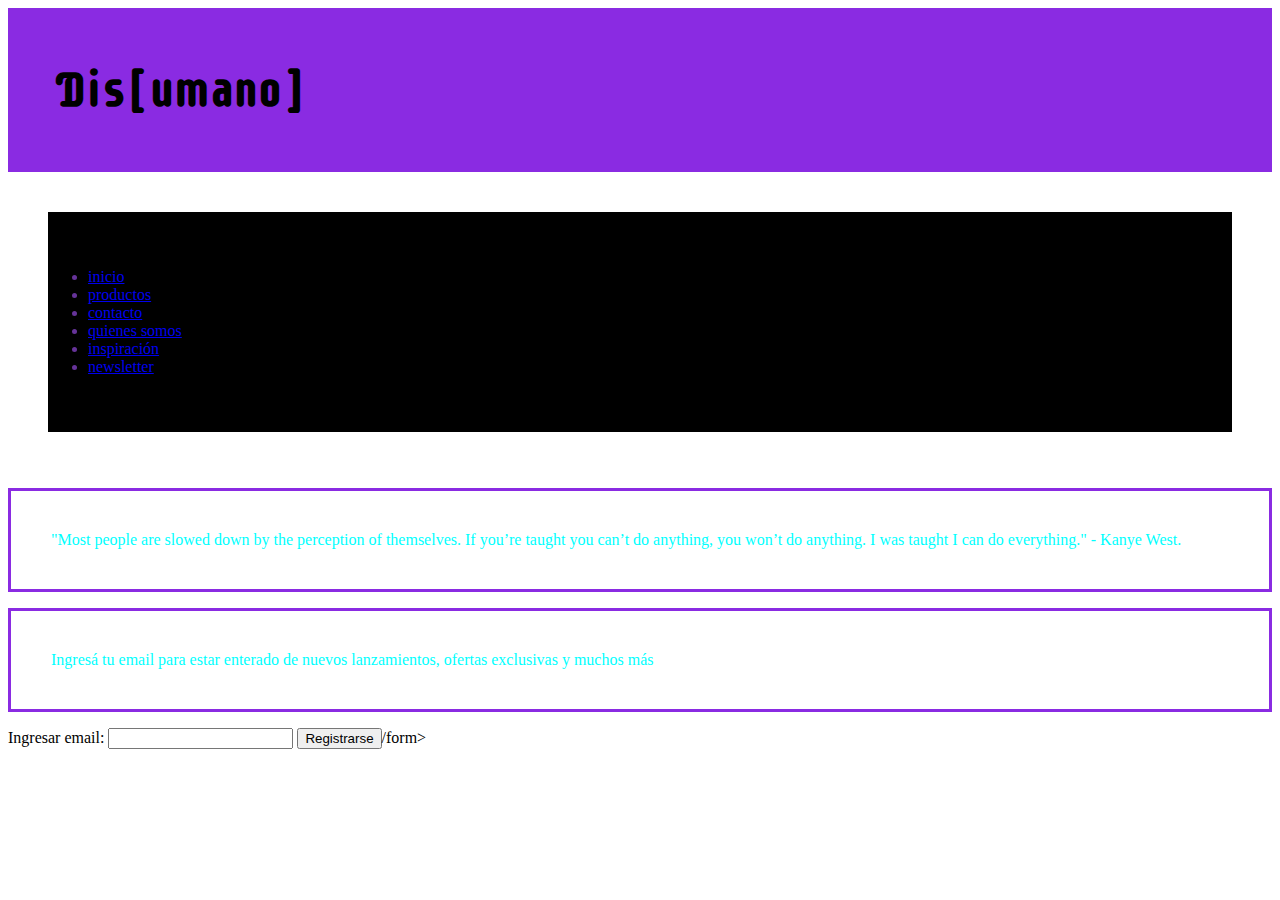
==== index.html @ bab6632f "oliengo" ====
<!DOCTYPE html>
<html lang="en">

<head>
    <meta charset="UTF-8">
    <meta http-equiv="X-UA-Compatible" content="IE=edge">
    <meta name="viewport" content="width=device-width, initial-scale=1.0">
    <title>Dis[umano] clothing</title>
    <link rel="preconnect" href="https://fonts.googleapis.com">
<link rel="preconnect" href="https://fonts.gstatic.com" crossorigin>
<link href="https://fonts.googleapis.com/css2?family=Supermercado+One&display=swap" rel="stylesheet">
</head>

<body>
    <link rel="stylesheet" href="./styles/style.css" />
    <header>
        <h1 class="PTitle">Dis[umano]</h1>
    </header>

    <nav>
        <div class="fcontainer">
            <ul class="navegacion">
                <li>
                   <a href="index.html">inicio</a>
               </li>
                <li>
                    <a href="./pages/productos.html">productos</a>
                </li>
                <li>
                    <a href="./pages/contacto.html">contacto</a>
                </li>
                <li>
                   <a href="./pages/quienessomos.html">quienes somos</a>
               </li>
               <li>
                  <a href="./pages/inspiracion.html">inspiración</a>
              </li>
                <li>
                   <a href="#pie">newsletter</a> <!-- No se como se dice esto en español asi que lo puse asi como estaba en mis referencias -->
                </li>
           </ul>
       </nav>

        </div>
        
    <p>
        "Most people are slowed down by the perception of themselves. If you’re taught you can’t do anything, you won’t do anything. I was taught I can do everything."

        - Kanye West.
    </p>

 <footer id="pie">
 <p>
    Ingresá tu email para estar enterado de nuevos lanzamientos, ofertas exclusivas y muchos más 
 </p>
 <form>
    <label for="email">Ingresar email:</label>	
    <input type="text" name="email" />
        <input type="submit" value= "Registrarse" 
 >/form>

 </footer>

</body>

</html>
---- styles/style.css ----
.PTitle{
    font-family: 'Supermercado One', cursive;
    font-size: 3em;
    line-height: 0;
    
}
header {
    background-color: blueviolet;
    padding: 50px;
    margin-top: 0px;
}
nav {
    color: black;
    padding: 40px;

}
.navegacion {
    color: rebeccapurple;
    padding: 30px;
    box-shadow: 3px;
    flex-direction: row;
}
p {
    color:aqua;
    padding: 40px;
    border: 3px solid blueviolet;
}
.fcontainer {
    display: flex;
    flex-direction: row;
    background-color: black;
    padding: 10px;

}
.fcontainer div{
    background-color: azure;
    
}
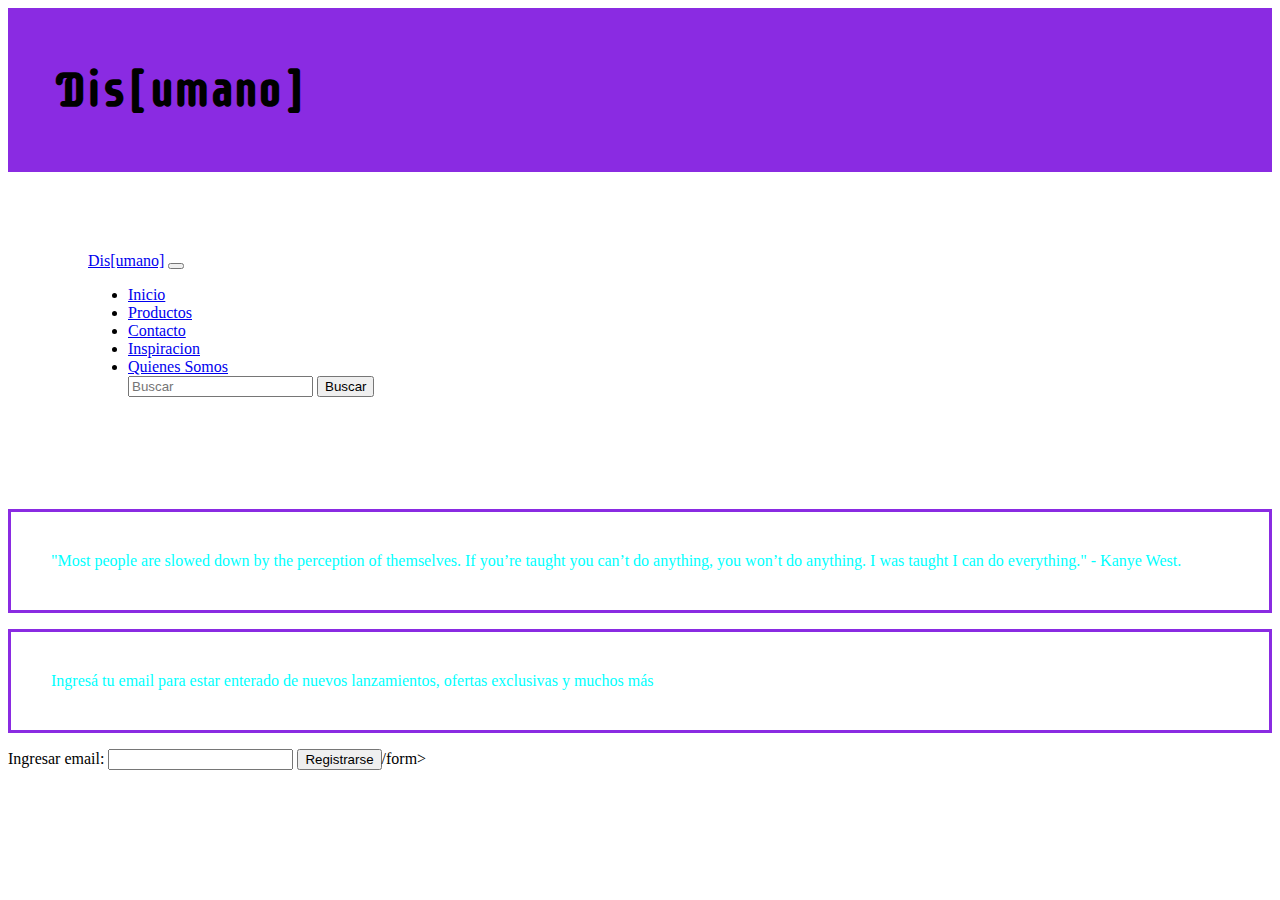
==== commit d1304708: "boostrap" ====
--- a/index.html
+++ b/index.html
@@ -9,6 +9,8 @@
     <link rel="preconnect" href="https://fonts.googleapis.com">
 <link rel="preconnect" href="https://fonts.gstatic.com" crossorigin>
 <link href="https://fonts.googleapis.com/css2?family=Supermercado+One&display=swap" rel="stylesheet">
+<link href="https://cdn.jsdelivr.net/npm/bootstrap@5.1.3/dist/css/bootstrap.min.css" rel="stylesheet" integrity="sha384-1BmE4kWBq78iYhFldvKuhfTAU6auU8tT94WrHftjDbrCEXSU1oBoqyl2QvZ6jIW3" crossorigin="anonymous">
+
 </head>
 
 <body>
@@ -18,27 +20,37 @@
     </header>
 
     <nav>
-        <div class="fcontainer">
-            <ul class="navegacion">
-                <li>
-                   <a href="index.html">inicio</a>
-               </li>
-                <li>
-                    <a href="./pages/productos.html">productos</a>
-                </li>
-                <li>
-                    <a href="./pages/contacto.html">contacto</a>
-                </li>
-                <li>
-                   <a href="./pages/quienessomos.html">quienes somos</a>
-               </li>
-               <li>
-                  <a href="./pages/inspiracion.html">inspiración</a>
-              </li>
-                <li>
-                   <a href="#pie">newsletter</a> <!-- No se como se dice esto en español asi que lo puse asi como estaba en mis referencias -->
-                </li>
-           </ul>
+        <nav class="navbar navbar-expand-lg navbar-light bg-light">
+            <div class="container-fluid">
+              <a class="navbar-brand" href="#">Dis[umano]</a>
+              <button class="navbar-toggler" type="button" data-bs-toggle="collapse" data-bs-target="#navbarSupportedContent" aria-controls="navbarSupportedContent" aria-expanded="false" aria-label="Toggle navigation">
+                <span class="navbar-toggler-icon"></span>
+              </button>
+              <div class="collapse navbar-collapse" id="navbarSupportedContent">
+                <ul class="navbar-nav me-auto mb-2 mb-lg-0">
+                  <li class="nav-item">
+                    <a href="index.html" class="nav-link active" aria-current="page" href="#">Inicio</a>
+                  </li>
+                  <li class="nav-item">
+                    <a href="./pages/productos.html" class="nav-link" href="#">Productos</a>
+                  </li>
+                  <li class="nav-item">
+                    <a href="./pages/contacto.html" class="nav-link" href="#">Contacto</a>
+                  </li>
+                  <li class="nav-item">
+                    <a href="./pages/inspiracion.html" class="nav-link" href="#">Inspiracion</a>
+                  </li>
+                  <li class="nav-item">
+                    <a href="./pages/quienessomos.html" class="nav-link" href="#">Quienes Somos</a>
+                  </li>
+
+                <form class="d-flex">
+                  <input class="form-control me-2" type="search" placeholder="Buscar" aria-label="Search">
+                  <button class="btn btn-outline-success" type="submit">Buscar</button>
+                </form>
+              </div>
+            </div>
+          </nav>
        </nav>
 
         </div>
--- a/styles/style.css
+++ b/styles/style.css
@@ -1,3 +1,4 @@
+
 .PTitle{
     font-family: 'Supermercado One', cursive;
     font-size: 3em;
@@ -14,25 +15,41 @@
     padding: 40px;
 
 }
-.navegacion {
+/* .navegacion {
     color: rebeccapurple;
     padding: 30px;
     box-shadow: 3px;
     flex-direction: row;
-}
+    
+    
+}*/
 p {
     color:aqua;
     padding: 40px;
     border: 3px solid blueviolet;
 }
-.fcontainer {
-    display: flex;
-    flex-direction: row;
-    background-color: black;
-    padding: 10px;
 
-}
 .fcontainer div{
     background-color: azure;
     
-}+}
+
+.pcontainer {
+    max-width: 100rem;
+    margin-inline: auto;
+    padding-inline: 2rem;
+}
+.grid_productos {
+    display: grid;
+    grid-template-columns: 1fr 1fr 1fr;
+
+}
+.pdrcts {
+    aspect-ratio: 1 / 1.5;
+}
+img,
+picture {
+    max-width: 100%;
+    display: block;
+}
+
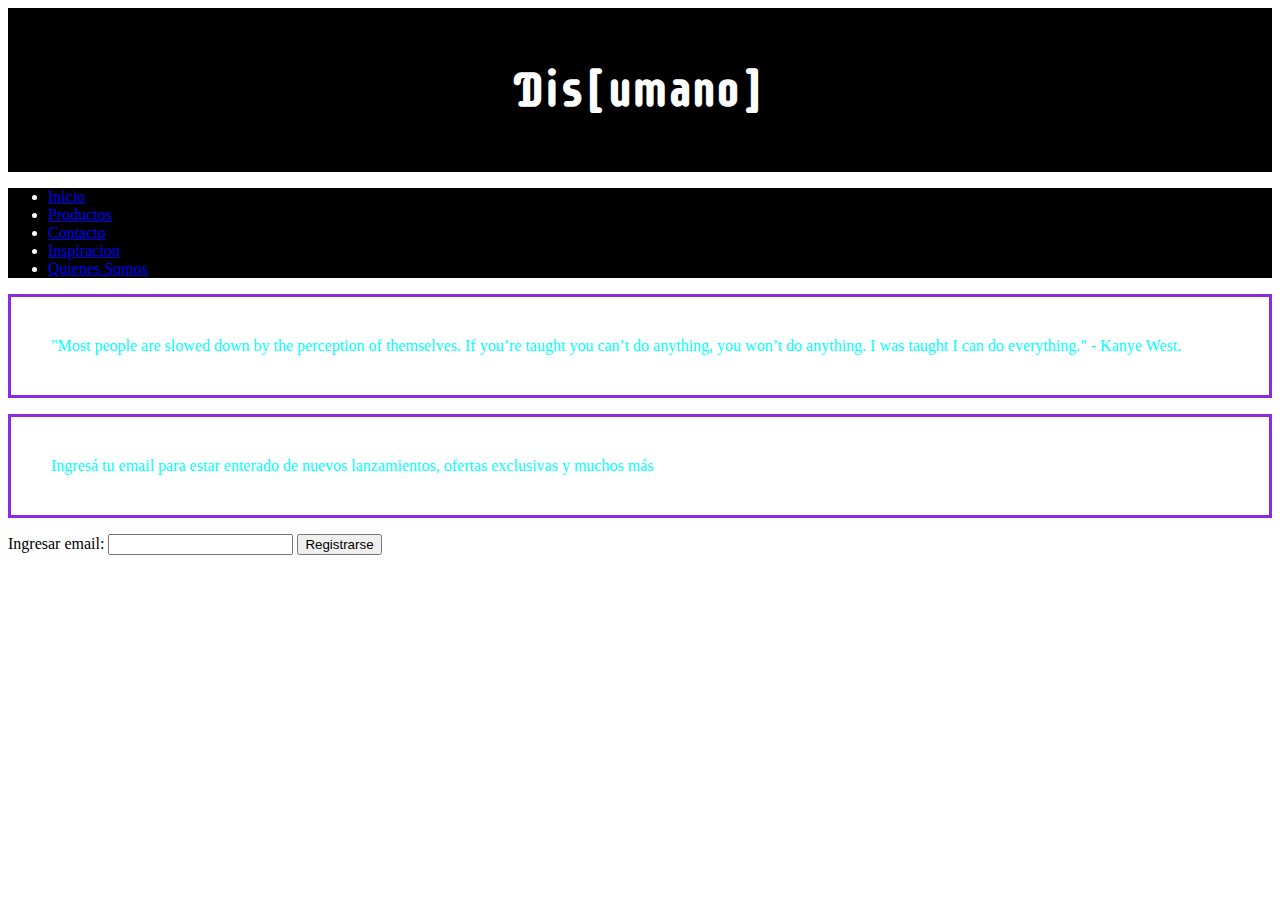
==== commit df778ebf: "2daEntrega" ====
--- a/index.html
+++ b/index.html
@@ -10,51 +10,37 @@
 <link rel="preconnect" href="https://fonts.gstatic.com" crossorigin>
 <link href="https://fonts.googleapis.com/css2?family=Supermercado+One&display=swap" rel="stylesheet">
 <link href="https://cdn.jsdelivr.net/npm/bootstrap@5.1.3/dist/css/bootstrap.min.css" rel="stylesheet" integrity="sha384-1BmE4kWBq78iYhFldvKuhfTAU6auU8tT94WrHftjDbrCEXSU1oBoqyl2QvZ6jIW3" crossorigin="anonymous">
-
+<link rel="stylesheet" href="./styles/style.css" />
+<link rel="stylesheet" type="text/css" href="./styles/style.scss"/>
 </head>
 
 <body>
-    <link rel="stylesheet" href="./styles/style.css" />
+
     <header>
         <h1 class="PTitle">Dis[umano]</h1>
     </header>
+    <nav>
+     <div class="navegacion">
+      <ul class="nav justify-content-center">
+       <li class="nav-item">
+        <a class="nav-link active" aria-current="page" href="index.html">Inicio</a>
+      </li>
+      <li class="nav-item">
+        <a class="nav-link" href="./pages/productos.html">Productos</a>
+      </li>
+      <li class="nav-item">
+        <a class="nav-link" href="./pages/contacto.html">Contacto</a>
+      </li>
+      <li class="nav-item">
+        <a class="nav-link" href="./pages/inspiracion.html">Inspiracion</a>
+      </li>
+      <li class="nav-item">
+        <a class="nav-link" href="./pages/quienessomos.html">Quienes Somos</a>
+      </li>
+    </div>
+      </nav> 
+    </ul>
 
-    <nav>
-        <nav class="navbar navbar-expand-lg navbar-light bg-light">
-            <div class="container-fluid">
-              <a class="navbar-brand" href="#">Dis[umano]</a>
-              <button class="navbar-toggler" type="button" data-bs-toggle="collapse" data-bs-target="#navbarSupportedContent" aria-controls="navbarSupportedContent" aria-expanded="false" aria-label="Toggle navigation">
-                <span class="navbar-toggler-icon"></span>
-              </button>
-              <div class="collapse navbar-collapse" id="navbarSupportedContent">
-                <ul class="navbar-nav me-auto mb-2 mb-lg-0">
-                  <li class="nav-item">
-                    <a href="index.html" class="nav-link active" aria-current="page" href="#">Inicio</a>
-                  </li>
-                  <li class="nav-item">
-                    <a href="./pages/productos.html" class="nav-link" href="#">Productos</a>
-                  </li>
-                  <li class="nav-item">
-                    <a href="./pages/contacto.html" class="nav-link" href="#">Contacto</a>
-                  </li>
-                  <li class="nav-item">
-                    <a href="./pages/inspiracion.html" class="nav-link" href="#">Inspiracion</a>
-                  </li>
-                  <li class="nav-item">
-                    <a href="./pages/quienessomos.html" class="nav-link" href="#">Quienes Somos</a>
-                  </li>
-
-                <form class="d-flex">
-                  <input class="form-control me-2" type="search" placeholder="Buscar" aria-label="Search">
-                  <button class="btn btn-outline-success" type="submit">Buscar</button>
-                </form>
-              </div>
-            </div>
-          </nav>
-       </nav>
-
-        </div>
-        
     <p>
         "Most people are slowed down by the perception of themselves. If you’re taught you can’t do anything, you won’t do anything. I was taught I can do everything."
 
@@ -69,7 +55,7 @@
     <label for="email">Ingresar email:</label>	
     <input type="text" name="email" />
         <input type="submit" value= "Registrarse" 
- >/form>
+ </form>
 
  </footer>
 
--- a/styles/style.css
+++ b/styles/style.css
@@ -3,26 +3,22 @@
     font-family: 'Supermercado One', cursive;
     font-size: 3em;
     line-height: 0;
+    text-align: center;
+    color: white;
     
 }
 header {
-    background-color: blueviolet;
+    background-color: rgb(0, 0, 0);
     padding: 50px;
     margin-top: 0px;
 }
 nav {
-    color: black;
-    padding: 40px;
+    color: rgb(255, 255, 255);
+    padding: 0px;
+    margin-top: 0px;
+    background-color: black;
+}
 
-}
-/* .navegacion {
-    color: rebeccapurple;
-    padding: 30px;
-    box-shadow: 3px;
-    flex-direction: row;
-    
-    
-}*/
 p {
     color:aqua;
     padding: 40px;
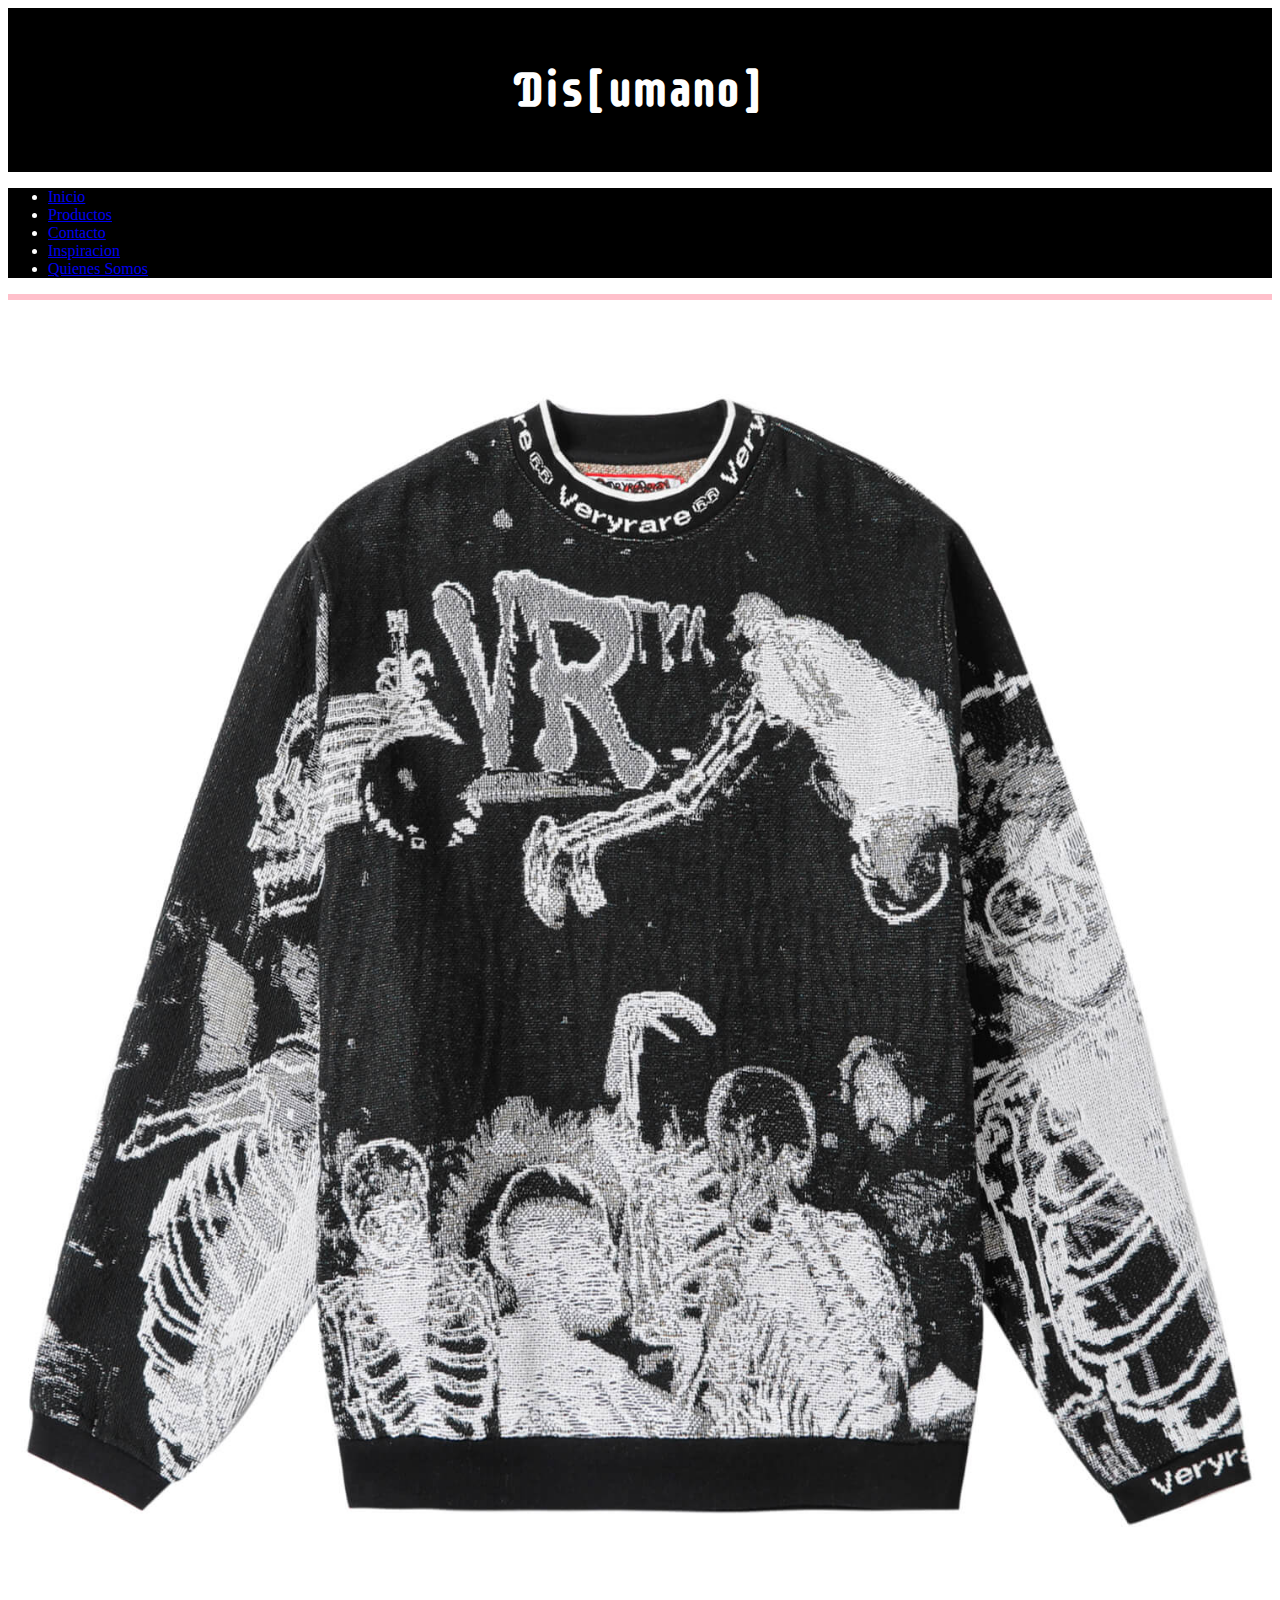
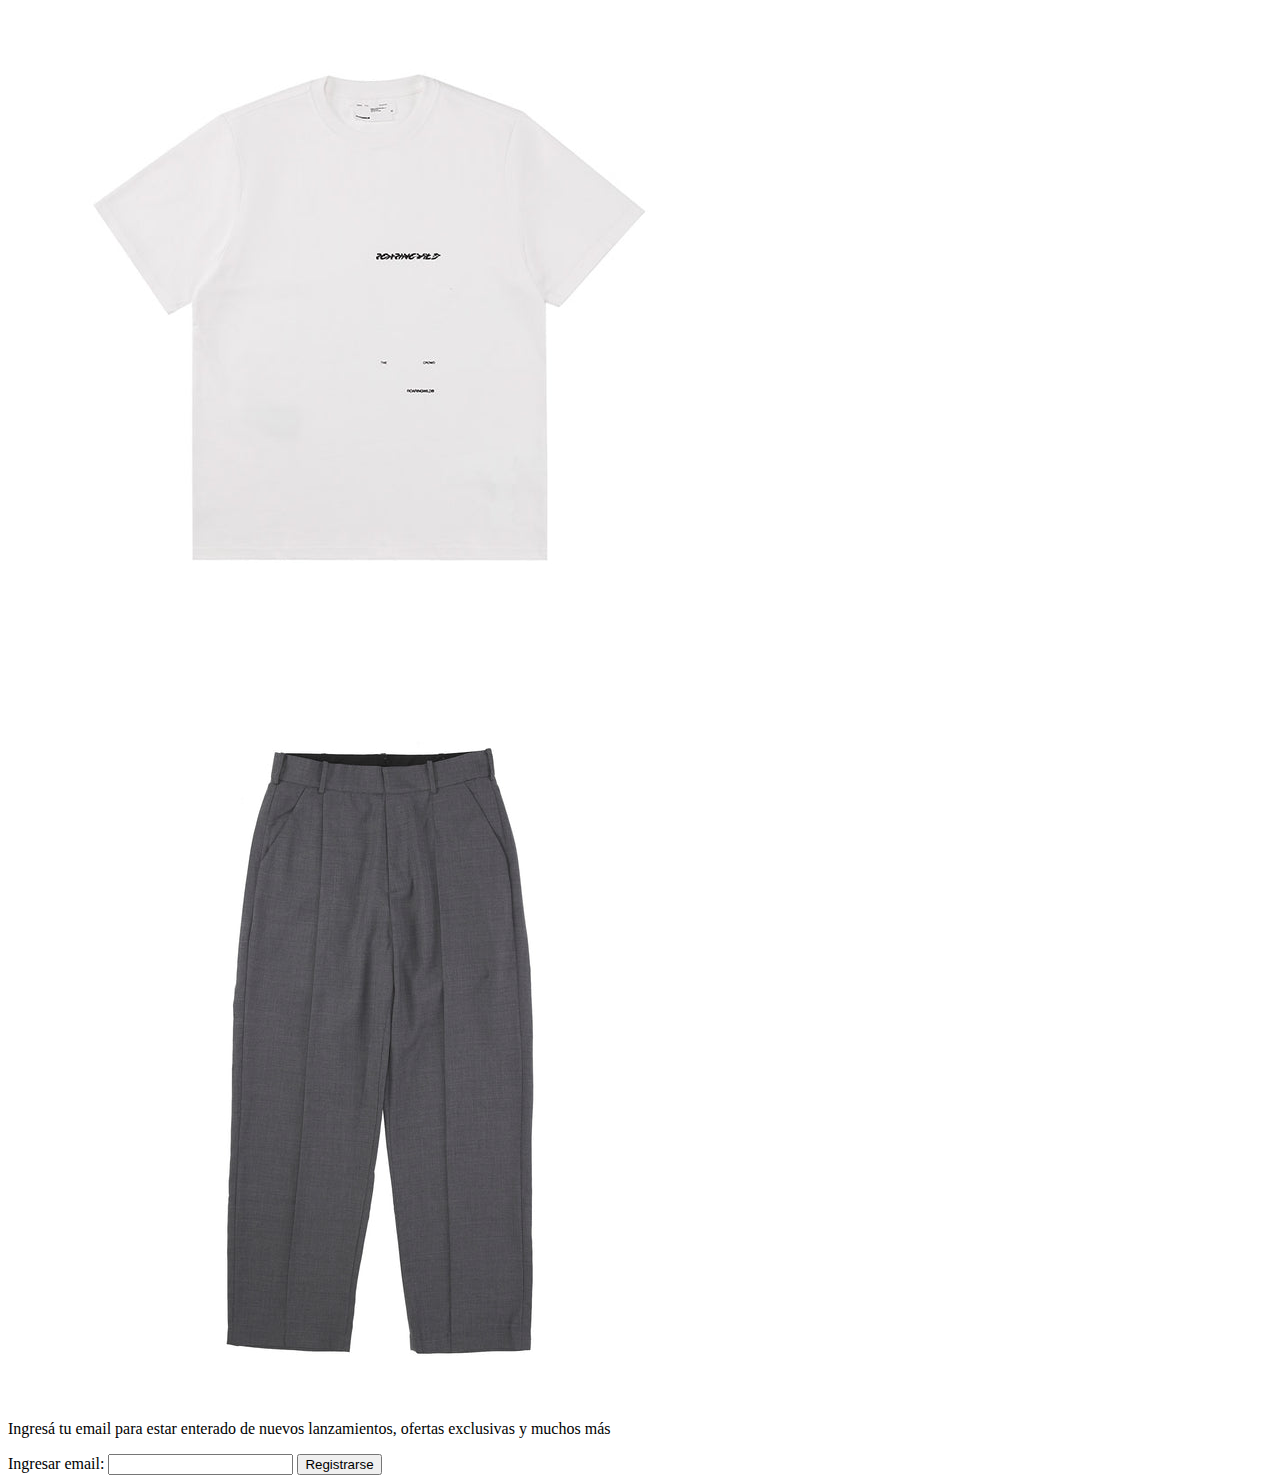
==== commit 93d1917e: "sass" ====
--- a/index.html
+++ b/index.html
@@ -42,9 +42,15 @@
     </ul>
 
     <p>
-        "Most people are slowed down by the perception of themselves. If you’re taught you can’t do anything, you won’t do anything. I was taught I can do everything."
-
-        - Kanye West.
+      <div class="prdcts_principales"></div>
+       <div class="img_prdcts"></div>
+         <div class="primer_prdct"></div>
+            <img src="./img/prdct1.jpg" alt="buzo negro con ilustraciones de esqueletos" class="prdct__img">
+          <div class="segundo_prdct"></div>
+             <img src="./img/prdct6.jpg" alt="remera blanca con inscripciones minimalistas" class="prdct__img"> 
+          <div class="tercer_prdct"></div>
+              <img src="./img/prdct5.jpg" alt="pantalon gris recto" class="prdct__img">
+         
     </p>
 
  <footer id="pie">
--- a/styles/style.css
+++ b/styles/style.css
@@ -1,51 +1,55 @@
-
-.PTitle{
-    font-family: 'Supermercado One', cursive;
-    font-size: 3em;
-    line-height: 0;
-    text-align: center;
-    color: white;
-    
-}
-header {
-    background-color: rgb(0, 0, 0);
-    padding: 50px;
-    margin-top: 0px;
-}
-nav {
-    color: rgb(255, 255, 255);
-    padding: 0px;
-    margin-top: 0px;
-    background-color: black;
+.PTitle {
+  font-family: "Supermercado One", cursive;
+  font-size: 3em;
+  line-height: 0;
+  text-align: center;
+  color: white;
 }
 
-p {
-    color:aqua;
-    padding: 40px;
-    border: 3px solid blueviolet;
+header {
+  background-color: black;
+  padding: 50px;
+  margin-top: 0px;
 }
 
-.fcontainer div{
-    background-color: azure;
-    
+nav {
+  color: white;
+  padding: 0px;
+  margin-top: 0px;
+  background-color: black;
+}
+
+.fcontainer div {
+  background-color: azure;
 }
 
 .pcontainer {
-    max-width: 100rem;
-    margin-inline: auto;
-    padding-inline: 2rem;
+  width: 100px;
+  margin-inline: auto;
+  padding-inline: 2rem;
 }
+
 .grid_productos {
-    display: grid;
-    grid-template-columns: 1fr 1fr 1fr;
+  display: grid;
+  grid-template-columns: 1fr 1fr 1fr;
+  grid-template-rows: 1fr 1fr 1fr;
+}
 
+.pdrcts {
+  aspect-ratio: 1/1.5;
 }
-.pdrcts {
-    aspect-ratio: 1 / 1.5;
-}
+
 img,
 picture {
-    max-width: 100%;
-    display: block;
+  max-width: 100%;
+  display: block;
 }
 
+.prdcts_principales {
+  display: grid;
+  grid-template-columns: 25% 1fr 1fr;
+}
+
+.img_prdcts {
+  border: 3px solid pink;
+}/*# sourceMappingURL=style.css.map */